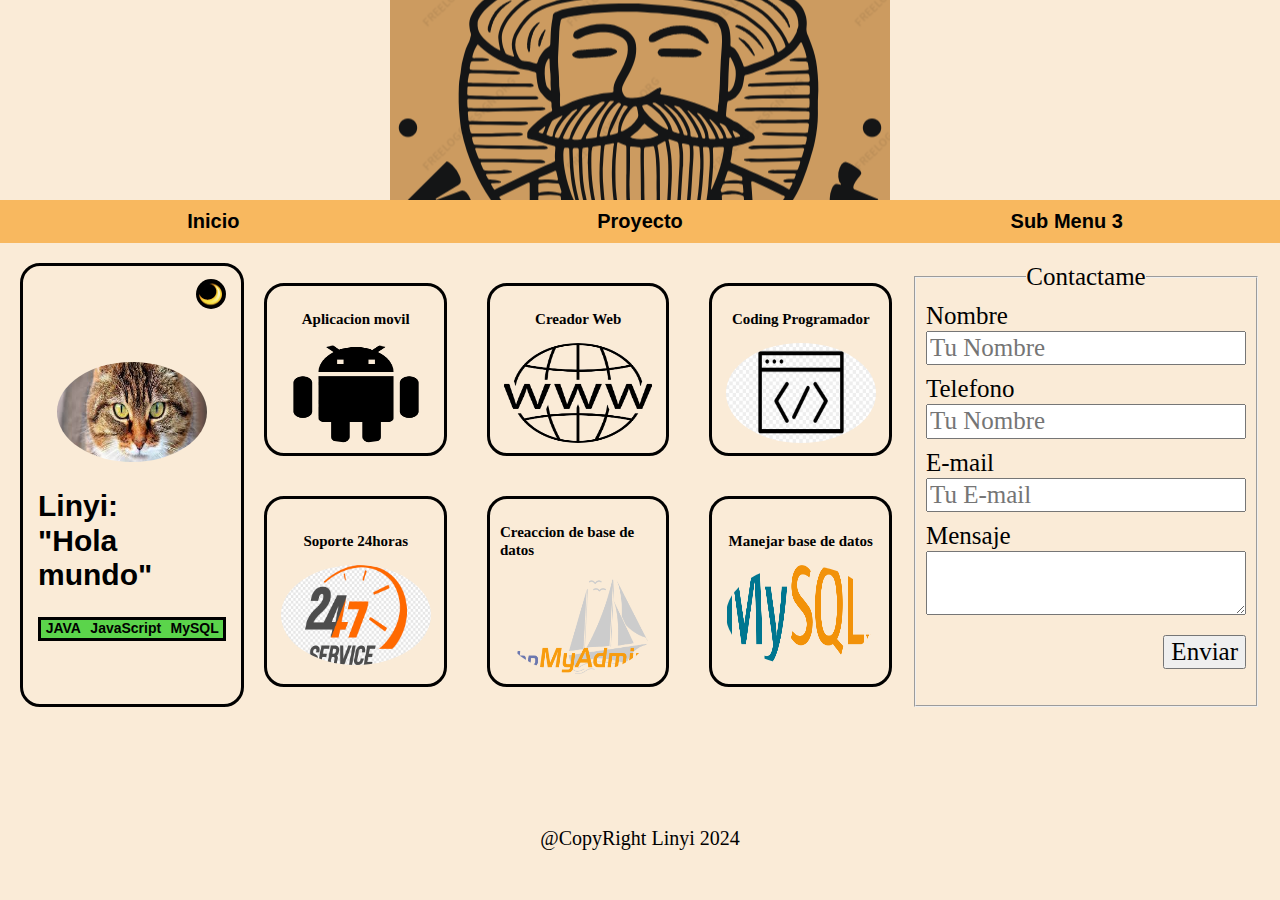
==== index.html @ 0032dbea ",,," ====
<!DOCTYPE html>
<html lang="en">

<head>
    <meta charset="UTF-8">
    <meta name="viewport" content="width=device-width, initial-scale=1.0">
    <title>Portfolio - Linyi</title>
    <link rel="stylesheet" href="Style/normalize.css">
    <link rel="stylesheet" href="Style/style.css">
</head>

<body class="main2">
  
    <header class="logoconte">

        <div class="logo">
            <a href="./index.html">
                <div class="logo1"></div>
            </a>

            <nav>
                <div class="enlace">
                    <div class="enlaces">
                        <a href="index.html">Inicio</a>
                    </div>
                    <div class="enlaces">
                        <a href="#">Proyecto</a>
                    </div>
                    <div class="enlaces">
                        <a href="#">Sub Menu 3</a>
                    </div>
                </div>
            </nav>
        </div>

    </header>
    <main>
        <section class="contenido">
            <div class="frase">
                <div class="botons">
                    <div class="boton">
                        <img id="toggleicon" src="./img/luna.png" alt="">
                    </div>
                </div>
                <div class="imagen">
                    <!-- <img src="/img/foto.jpg" alt="imagen"> -->
                    <img  src="./img/images.jpeg" alt="imagen">
                </div>
                <div class="contenido3">
                    <h2>Linyi:<br>
                        "Hola mundo"</h2>

                    <div class="eleccion">
                        <nav>
                            <div class="enlace2">
                                <div class="enlace3">
                                    <a href="#">JAVA</a>
                                </div>
                                <div class="enlace3">
                                    <a href="#">JavaScript</a>
                                </div>
                                <div class="enlace3">
                                    <a href="#">MySQL</a>
                                </div>
                            </div>
                    </div>

                    </nav>
                </div>
            </div>
            <div class="contenido2">
                <div class="frase2">
                    <h3>Aplicacion movil</h3>
                    <img src="./img/app.png" alt="">

                </div>
                <div class="frase2">
                    <h3>Creador Web</h3>
                    <img src="./img/Logo_Sitio_Web.png" alt="">
                </div>
                <div class="frase2">
                    <h3>Coding Programador</h3>
                    <img src="./img/kisspng-computer-icons-source-code-computer-programming-source-lines-of-code-5b3de76d4ab7d5.2529818215307835973061.jpg"
                        alt="">
                </div>
                <div class="frase2">
                    <h3>Soporte 24horas</h3>
                    <img src="./img/png-transparent-24-7-service-illustration-24-7-service-handyman-los-angeles-customer-service-twenty-four-company-text-service.png"
                        alt="">
                </div>
                <div class="frase2">
                    <h3>Creaccion de base de datos</h3>
                    <img src="./img/PhpMyAdmin_logo.svg.png" alt="">
                </div>
                <div class="frase2">
                    <h3>Manejar base de datos</h3>
                    <img src="./img/MySQL_textlogo.svg.png" alt="">
                </div>
            </div>
            <form class="formulario">
                <fieldset class="formularios" id="form">
                    <legend>
                        Contactame
                    </legend>
                <div class="grid">
                    <label class="campo__label" for="nombre">Nombre</label>
                    <input 
                        class="campo__field"
                        type="text" 
                        placeholder="Tu Nombre" 
                        id="nombre"
                    >
                </div>
                <div class="grid">
                    <label class="campo__label" for="nombre">Telefono</label>
                    <input 
                        class="campo__field"
                        type="text" 
                        placeholder="Tu Nombre" 
                        id="telefono"
                    >
                </div>
                <div class="grid">
                    <label class="campo__label" for="email">E-mail</label>
                    <input 
                        class="campo__field"
                        type="email" 
                        placeholder="Tu E-mail" 
                        id="email"
                    >
                </div>
                <div class="grid">
                    <label class="campo__label" for="mensaje">Mensaje</label>
                    <textarea 
                        class="campo__field campo__field--textarea"
                        id="mensaje"
                    ></textarea>
                </div>
            
                <div class="buton1">
                    <input type="submit" value="Enviar" class="boton boton--primario">
                </div>
            </form>
            </fieldset>

           


        </section>

    </main>

    <script src="./javascrip/java.js"></script>
</body>
<footer>
    <p class="footer__texto">
        @CopyRight Linyi 2024
    </p>
</footer>

</html>
---- Style/style.css ----
:root{
    --primario:#9c2780;
    --primarioOscuro:#89119d;
    --segundario:#ffce00;
    --segundarioOscuro:rgb(233,187,2);
    --blanco:#fff;
    --negro:#000;
    --fuentePrincipal:'Staatliches', sans-serif;
}

html{
    box-sizing: border-box;
    font-size: 62.5%;
}
body{
    width: 100%;
    height: 100%;
}
*,*:after,*:before{
    box-sizing: inherit;
}
body{
    background-color: antiquewhite;
}
header{
    font-family: var(--fuentePrincipal);
    display: flex;
    flex-direction: column;
    align-items: center;
}
header div{
    display: flex;
    width: 100%;
    justify-content: center;
    flex-direction: column;
    align-items: center;
    
}
.mainmenubtn {
    background-color: skyblue;
    color: white;
    border: none;
    cursor: pointer;
    padding:20px;
    margin-top:20px;
}
.mainmenubtn:hover {
    background-color: blue;
    }
.dropdown {
    position: relative;
    display: inline-block;
}
.dropdown-child {
    background-color: skyblue;
    min-width: 200px;
}
.dropdown-child a {
    color: blue;
    padding: 20px;
    text-decoration: none;
    display: block;
}
.dropdown:hover .dropdown-child {
    display: block;
}
h1{
    text-align: center;
    font-size: 3rem;
}
header nav{
    font-size: 2rem;
    width: 100%;
    display: flex;
    justify-content: space-evenly;
    margin-top: 1rem;
    
}
.logo1{
    background-image: url("../img/logo.png");
    min-width: 50rem;
    min-height: 20rem;
    background-position: center;
}
header nav{
    margin: 0;
}
nav a{
    font-family: var(--fuentePrincipal);
    text-decoration: none;
    color: #000;
    font-weight: bold;
    
}
.enlace :hover{
    color:rgb(196, 43, 43);

}

.enlaces{
    background-color:rgb(248, 184, 95);
    padding: 1rem;
    cursor: pointer;
}
.enlaces:hover{
    width: 100%;
    background-color: rgb(198, 255, 190);
    transition: 0.3s;

}
.contenido{
    margin: 2rem;
        display: flex;
        justify-content: space-around;
        flex-direction: column;
}
img{
    border-radius: 50%;
    width: 15rem;
    height: 10rem;    
    background-size: cover;  
}
.frase{
    display: flex;
    justify-content: center;
    flex-direction: column;
    padding: 1rem;
    border: solid black;
    align-items: center;
    border-radius: 20px;
}
.eleccion{
    width: 90%;
}
.enlace2{
    display: flex;
    border: solid black;
    font-size: 2rem;
    justify-content: space-around;
    background-color: #5bd44b;
}
.enlace2 a:hover{
    color:white
}

@media(min-width:768px) {
    .contenido{
        flex-direction: row;
    }
    h2{
        font-size: 2rem;
    }
    .eleccion{width: 100%;}
    .enlace2{
        display: flex;
        border: none;
        border: solid black;
        font-size: 1.4rem;
    }
    
    .enlace{
        flex-direction: row;
    }
    .frase{
        padding: 1.5rem;
        
    }
    .frase2{
        margin: 2rem;
    }
    .boton {
        position: relative;
        bottom: 50px;
    }
}
@media(min-width:1350px){
    .grid{
        line-height: 6rem;
    }
    .formulario .grid {
        display: flex;
        flex-direction: column;
    }
    .grid{
        line-height: 3rem;
    }

}
.formulario .grid {
    display: flex;
    flex-direction: column;
}
.contenido2{
    display: grid;
    grid-template-columns:repeat(3,1fr);
    
}
.contenido3{
    width: 100%;
    display: flex;
    align-items: center;
    justify-content: space-between;
    flex-direction: column;
}
.enlaces2{
    background-color:rgb(248, 184, 95) ;
}
.enlace{
    background-color:rgb(248, 184, 95) ;
    cursor: pointer;
    font-size: 2rem;
    
}
@media(max-width:650px) {
    .contenido2{
        grid-template-columns:repeat(2,1fr);
    }
    .formulario .grid {
        display: flex;
        flex-direction: column;
    }
    .grid .buton1{
        position: relative;
        top: -2px;
    }
}
.enlace:hover{
    transition: 0.3s;
}

.frase2{
    display: flex;
    justify-content: center;
    flex-direction: column;
    padding: 1rem;
    margin: 2rem;
    border: solid black;
    align-items: center;
    border-radius: 20px;
}
h2{
    font-size: 3rem;
    font-family: Arial, Helvetica, sans-serif;
}
footer{
    text-align: center;
    font-size: 2rem;
    position: relative;
    top: 10rem;
}
h3{
    font-size: 1.5rem;
}
.formulario{
    font-size: 2.5rem;
}
.formulario div{
    margin: 1rem;
}
.formularios{
    height: 100%;
    padding: 0;
}
.formularios legend{
    text-align: center;
}
.buton1{
    display: flex;
    flex-direction: row-reverse;
    position: relative;
    top: 60px;
}
.botons{
    width: 100%;
    display: flex;
    flex-direction: row-reverse;
}
.boton img{
    background-color: #000;
    border-radius: 50%;
    font-size: large;
    width: 3rem;
    height: 3rem;
}
.boton:hover{
    cursor: pointer;
}
.main2.dark{
    background: #24292d;
}
.frase{
 background-color:rgba(250, 235, 215, 0.538) ;
}
.contenido2 .frase2{
    background-color:rgba(250, 235, 215, 0.538) ;
}
.formulario{
    background-color:rgba(250, 235, 215, 0.538) ;
}@media(max-width:768px){
    .buton1{
        position: relative;
        top: 1px;
    }
}
.error{
    background-color: red;
    padding: 1rem 0.5rem;
    text-align: center;
    color: var(--blanco);

}
.correcto{
    background-color: green;
    padding: 1rem 0.5rem;
    text-align: center;
    color: var(--blanco);

}
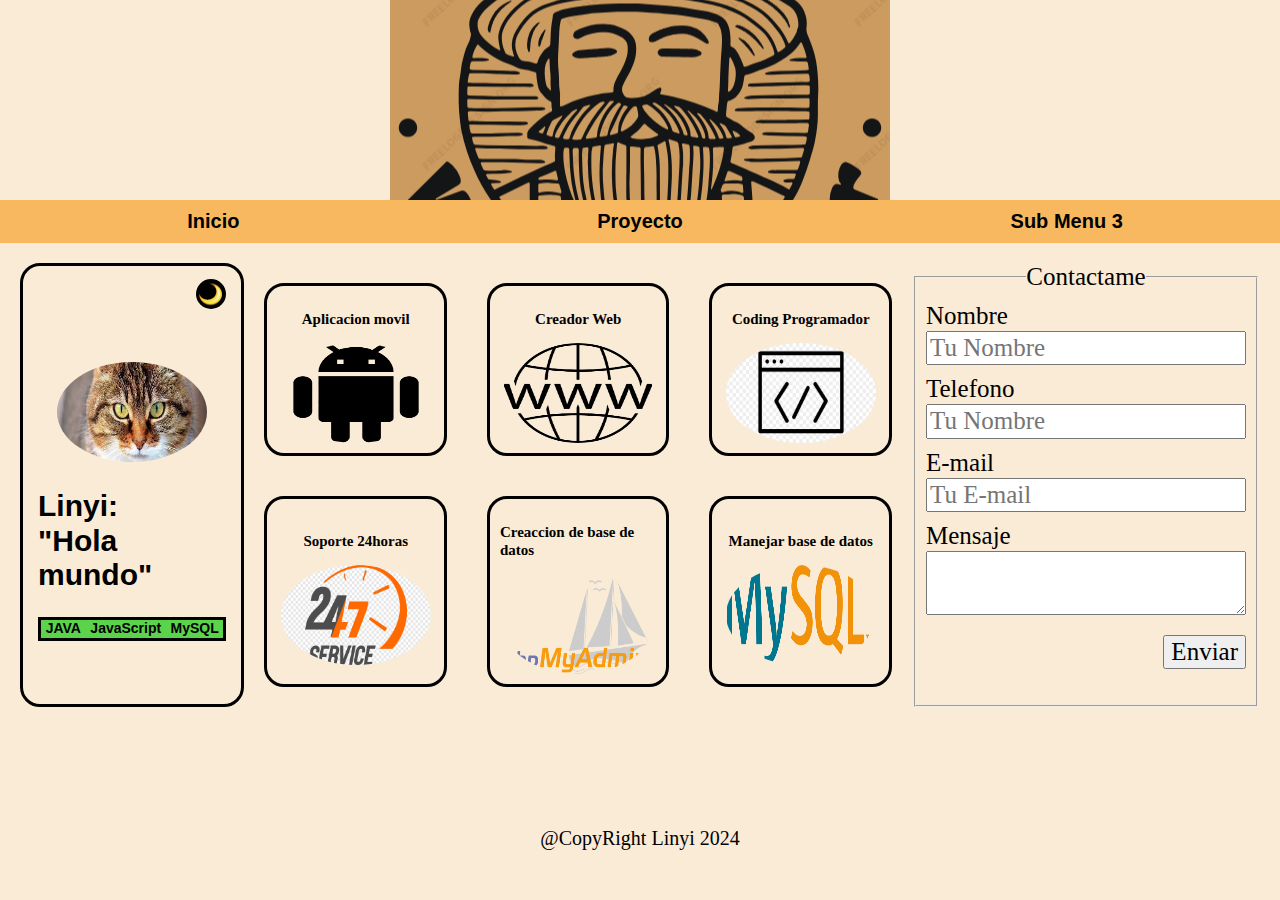
==== commit 7c84c518: "." ====
--- a/index.html
+++ b/index.html
@@ -15,6 +15,7 @@
 
         <div class="logo">
             <a href="./index.html">
+                
                 <div class="logo1"></div>
             </a>
 
--- a/Style/style.css
+++ b/Style/style.css
@@ -144,6 +144,9 @@
 }
 
 @media(min-width:768px) {
+    .logo1{
+        min-width: 50rem;
+    }
     .contenido{
         flex-direction: row;
     }
@@ -223,6 +226,9 @@
         position: relative;
         top: -2px;
     }
+    .frase2 img{
+        width: 100%;
+    }
 }
 .enlace:hover{
     transition: 0.3s;
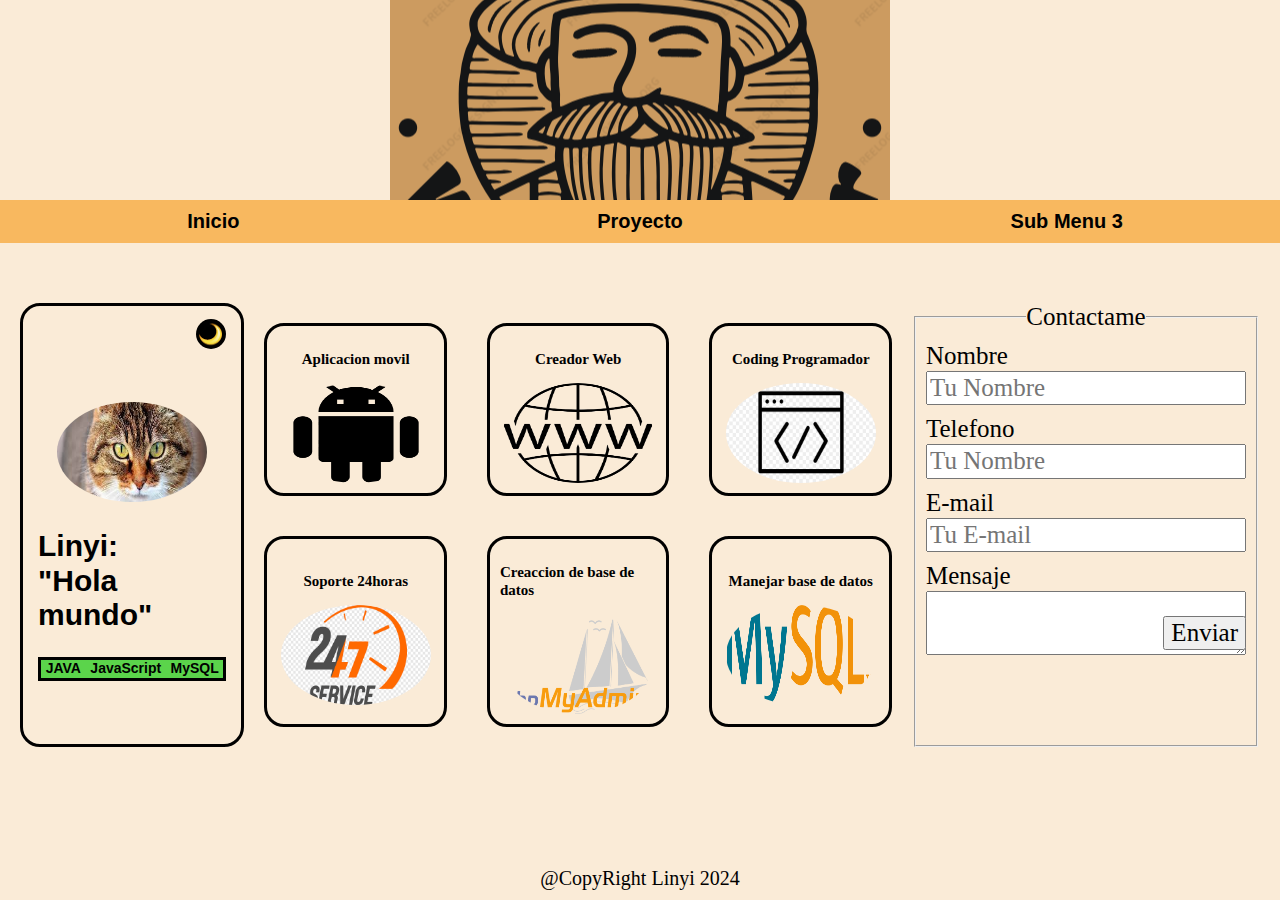
==== commit 5db32d15: "." ====
--- a/index.html
+++ b/index.html
@@ -10,28 +10,55 @@
 </head>
 
 <body class="main2">
-  
+
     <header class="logoconte">
 
         <div class="logo">
             <a href="./index.html">
-                
                 <div class="logo1"></div>
             </a>
-
             <nav>
                 <div class="enlace">
                     <div class="enlaces">
                         <a href="index.html">Inicio</a>
                     </div>
                     <div class="enlaces">
-                        <a href="#">Proyecto</a>
+                        <a href="proyecto.html">Proyecto</a>
                     </div>
                     <div class="enlaces">
                         <a href="#">Sub Menu 3</a>
                     </div>
                 </div>
             </nav>
+
+
+            <div id="icono-h" class="menu-icon"></div>
+            <div id="menu-ham" class="menu-ham">
+                <ul id="nave-list-mv">
+                   
+                        <a href="index.html">
+                            <div >
+                                <p>Inicio</p>
+                            </div>
+                        </a>
+                   
+                    
+                        <a href="proyecto.html">
+                            <div>
+                                <p>Proyectos</p>
+                            </div>
+                        </a>
+                   
+                  
+                        <a href="./formulario.html">
+                            <div>
+                                <p>Sub menu</p>
+                            </div>
+                        </a>
+                    
+                </ul>
+            </div>
+        </div>
         </div>
 
     </header>
@@ -45,7 +72,7 @@
                 </div>
                 <div class="imagen">
                     <!-- <img src="/img/foto.jpg" alt="imagen"> -->
-                    <img  src="./img/images.jpeg" alt="imagen">
+                    <img src="./img/images.jpeg" alt="imagen">
                 </div>
                 <div class="contenido3">
                     <h2>Linyi:<br>
@@ -103,55 +130,38 @@
                     <legend>
                         Contactame
                     </legend>
-                <div class="grid">
-                    <label class="campo__label" for="nombre">Nombre</label>
-                    <input 
-                        class="campo__field"
-                        type="text" 
-                        placeholder="Tu Nombre" 
-                        id="nombre"
-                    >
-                </div>
-                <div class="grid">
-                    <label class="campo__label" for="nombre">Telefono</label>
-                    <input 
-                        class="campo__field"
-                        type="text" 
-                        placeholder="Tu Nombre" 
-                        id="telefono"
-                    >
-                </div>
-                <div class="grid">
-                    <label class="campo__label" for="email">E-mail</label>
-                    <input 
-                        class="campo__field"
-                        type="email" 
-                        placeholder="Tu E-mail" 
-                        id="email"
-                    >
-                </div>
-                <div class="grid">
-                    <label class="campo__label" for="mensaje">Mensaje</label>
-                    <textarea 
-                        class="campo__field campo__field--textarea"
-                        id="mensaje"
-                    ></textarea>
-                </div>
-            
-                <div class="buton1">
-                    <input type="submit" value="Enviar" class="boton boton--primario">
-                </div>
+                    <div class="grid">
+                        <label class="campo__label" for="nombre">Nombre</label>
+                        <input class="campo__field" type="text" placeholder="Tu Nombre" id="nombre">
+                    </div>
+                    <div class="grid">
+                        <label class="campo__label" for="nombre">Telefono</label>
+                        <input class="campo__field" type="text" placeholder="Tu Nombre" id="telefono">
+                    </div>
+                    <div class="grid">
+                        <label class="campo__label" for="email">E-mail</label>
+                        <input class="campo__field" type="email" placeholder="Tu E-mail" id="email">
+                    </div>
+                    <div class="grid">
+                        <label class="campo__label" for="mensaje">Mensaje</label>
+                        <textarea class="campo__field campo__field--textarea" id="mensaje"></textarea>
+                    </div>
+
+                    <div class="buton1">
+                        <input type="submit" value="Enviar" class="boton boton--primario">
+                    </div>
             </form>
             </fieldset>
 
-           
+
 
 
         </section>
 
     </main>
-
+    
     <script src="./javascrip/java.js"></script>
+    <script src="./javascrip/menuHamburguesa.js"></script>
 </body>
 <footer>
     <p class="footer__texto">
@@ -159,8 +169,4 @@
     </p>
 </footer>
 
-</html>
-
-
-
-
+</html>--- a/Style/style.css
+++ b/Style/style.css
@@ -68,6 +68,9 @@
     text-align: center;
     font-size: 3rem;
 }
+.menu-icon{
+    background-image: url("../img/hamburguesa_main.jpg");
+  }
 header nav{
     font-size: 2rem;
     width: 100%;
@@ -78,8 +81,8 @@
 }
 .logo1{
     background-image: url("../img/logo.png");
-    min-width: 50rem;
-    min-height: 20rem;
+    width: 50rem;
+    height: 20rem;
     background-position: center;
 }
 header nav{
@@ -102,6 +105,10 @@
     padding: 1rem;
     cursor: pointer;
 }
+.enlaces a{
+    text-align: center;
+    width: 100%;
+}
 .enlaces:hover{
     width: 100%;
     background-color: rgb(198, 255, 190);
@@ -143,13 +150,11 @@
     color:white
 }
 
-@media(min-width:768px) {
-    .logo1{
-        min-width: 50rem;
-    }
+@media(min-width:1008px) {
     .contenido{
         flex-direction: row;
     }
+    
     h2{
         font-size: 2rem;
     }
@@ -187,8 +192,21 @@
     .grid{
         line-height: 3rem;
     }
-
-}
+   
+
+}
+/* .menu-ham{
+    display: none;
+  } */
+  .menu-ham{
+    /* display: flex; */
+    /* display: block; */
+    flex-direction: column;
+    width: 100%;
+    height: 4rem;
+    
+    /* border: solid red 2px; */
+  }  
 .formulario .grid {
     display: flex;
     flex-direction: column;
@@ -214,7 +232,28 @@
     font-size: 2rem;
     
 }
-@media(max-width:650px) {
+
+@media(max-width:760px) {
+    
+      .enlaces{
+        display: none;
+      }
+  
+    .logo1{
+        width: 50rem;
+        background-size: cover;
+         min-height: 20rem;
+     }
+    .logo{
+        align-items:flex-start ;
+    }
+    .menu-icon{
+        background-size: cover;
+        height: 8rem;
+        width: 8rem;
+        display: flex;
+        background-color: var(--segundario);
+    }
     .contenido2{
         grid-template-columns:repeat(2,1fr);
     }
@@ -226,8 +265,10 @@
         position: relative;
         top: -2px;
     }
-    .frase2 img{
-        width: 100%;
+}
+@media(max-width:400px){
+    .contenido2{
+        grid-template-columns: repeat(1,1fr);
     }
 }
 .enlace:hover{
@@ -254,6 +295,7 @@
     position: relative;
     top: 10rem;
 }
+
 h3{
     font-size: 1.5rem;
 }
@@ -267,6 +309,7 @@
     height: 100%;
     padding: 0;
 }
+
 .formularios legend{
     text-align: center;
 }
@@ -302,23 +345,55 @@
 }
 .formulario{
     background-color:rgba(250, 235, 215, 0.538) ;
-}@media(max-width:768px){
+}
+@media(max-width:738px){
+     #nave-list-mv{
+    display: block;   
+    z-index: 1;
+    background-color:#ffce00;    
+    width: 100%;
+    position: relative;
+    top: 65px;
+    text-decoration: none;
+    display: none; 
+    }
+    #nave-list-mv div p,a{
+        font-size: large;
+        font-family: Arial, Helvetica, sans-serif;
+        text-decoration: none;
+        color:black;
+        width: 100%;
+    }
+    #nave-list-mv div p:hover{
+    color: #535353;
+    }
+}
+
+.error{
+    background-color: red;
+    padding: 1rem 0.5rem;
+    text-align: center;
+    color: var(--blanco);
+
+}
+.correcto{
+    background-color: green;
+    padding: 1rem 0.5rem;
+    text-align: center;
+    color: var(--blanco);
+
+}
+
+
+@media(min-width:768px){
     .buton1{
         position: relative;
         top: 1px;
     }
-}
-.error{
-    background-color: red;
-    padding: 1rem 0.5rem;
-    text-align: center;
-    color: var(--blanco);
-
-}
-.correcto{
-    background-color: green;
-    padding: 1rem 0.5rem;
-    text-align: center;
-    color: var(--blanco);
-
+    #nave-list-mv{
+        display: none;
+    }
+   
+
+    
 }